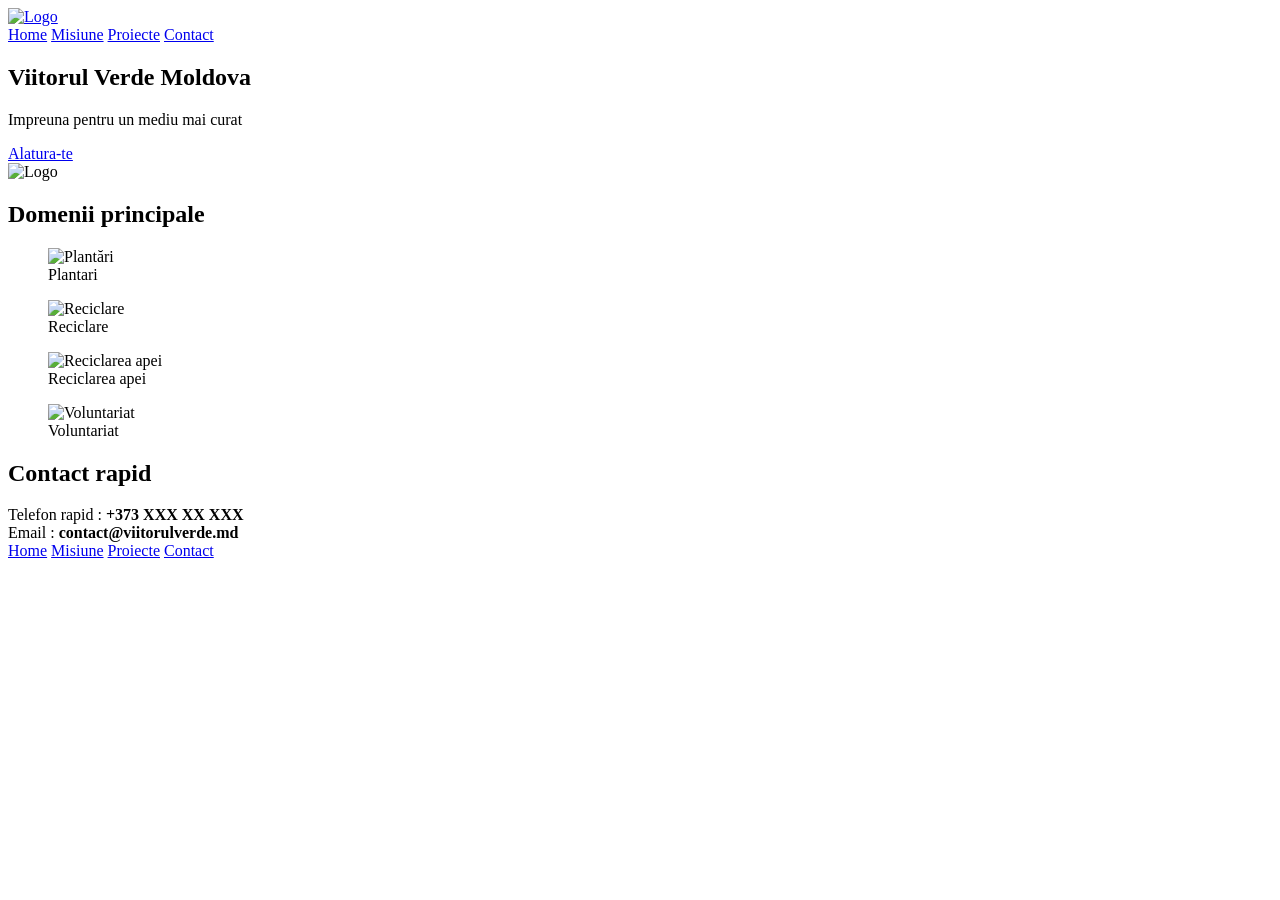
==== index.html @ b222332b "Add files via upload" ====
<!DOCTYPE html>
<html lang="ro">

<head>
    <meta charset="UTF-8">
    <meta name="viewport" content="width=device-width, initial-scale=1.0">
    <title>Viitorul Verde Moldova</title>
    <link rel="stylesheet" href="../css/style.css">
</head>

<body>

    <header class="site-header">
        <div class="container header-inner">
            <div class="logo">
                <a href="index.html"><img src="assets/images/logo.png" alt="Logo" /></a>
            </div>

            <nav class="main-nav">
                <a href="index.html" class="active">Home</a>
                <a href="misiune.html">Misiune</a>
                <a href="proiecte.html">Proiecte</a>
                <a href="contact.html">Contact</a>
            </nav>
        </div>
    </header>

    <main>

        <section class="hero container">
            <div class="hero-text">
                <h1>Viitorul Verde Moldova</h1>
                <p>Impreuna pentru un mediu mai curat</p>
                <a class="btn-cta" href="voluntariat.html">Alatura-te</a>
            </div>

            <div class="hero-logo">
                <div class="hero-image-circle">
                    <img src="assets/images/logo.png" alt="Logo">
                </div>
            </div>
        </section>

        <section class="domenii container">
            <h2>Domenii principale</h2>

            <div class="galerie">
                <figure>
                    <img src="assets/Images/Assets/Plantari.jpg" alt="Plantări">
                    <figcaption>Plantari</figcaption>
                </figure>
                <figure>
                    <img src="assets/Images/Assets/Reciclare.jpg" alt="Reciclare">
                    <figcaption>Reciclare</figcaption>
                </figure>
                <figure>
                    <img src="assets/Images/Assets/Reciclarea apei.jpg" alt="Reciclarea apei">
                    <figcaption>Reciclarea apei</figcaption>
                </figure>
                <figure>
                    <img src="assets/Images/Assets/Poza2.jpg" alt="Voluntariat">
                    <figcaption>Voluntariat</figcaption>
                </figure>
            </div>
        </section>

        <section class="contact-rapid container">
            <h2>Contact rapid</h2>

            <div class="contact-box">
                <div class="contact-item">Telefon rapid : <strong>+373 XXX XX XXX</strong></div>
                <div class="contact-item">Email : <strong>contact@viitorulverde.md</strong></div>
            </div>
        </section>

    </main>

    <footer class="site-footer">
        <div class="container footer-inner">
            <nav class="footer-nav">
                <a href="index.html">Home</a>
                <a href="misiune.html">Misiune</a>
                <a href="proiecte.html">Proiecte</a>
                <a href="contact.html">Contact</a>
            </nav>
        </div>
    </footer>

</body>

</html>
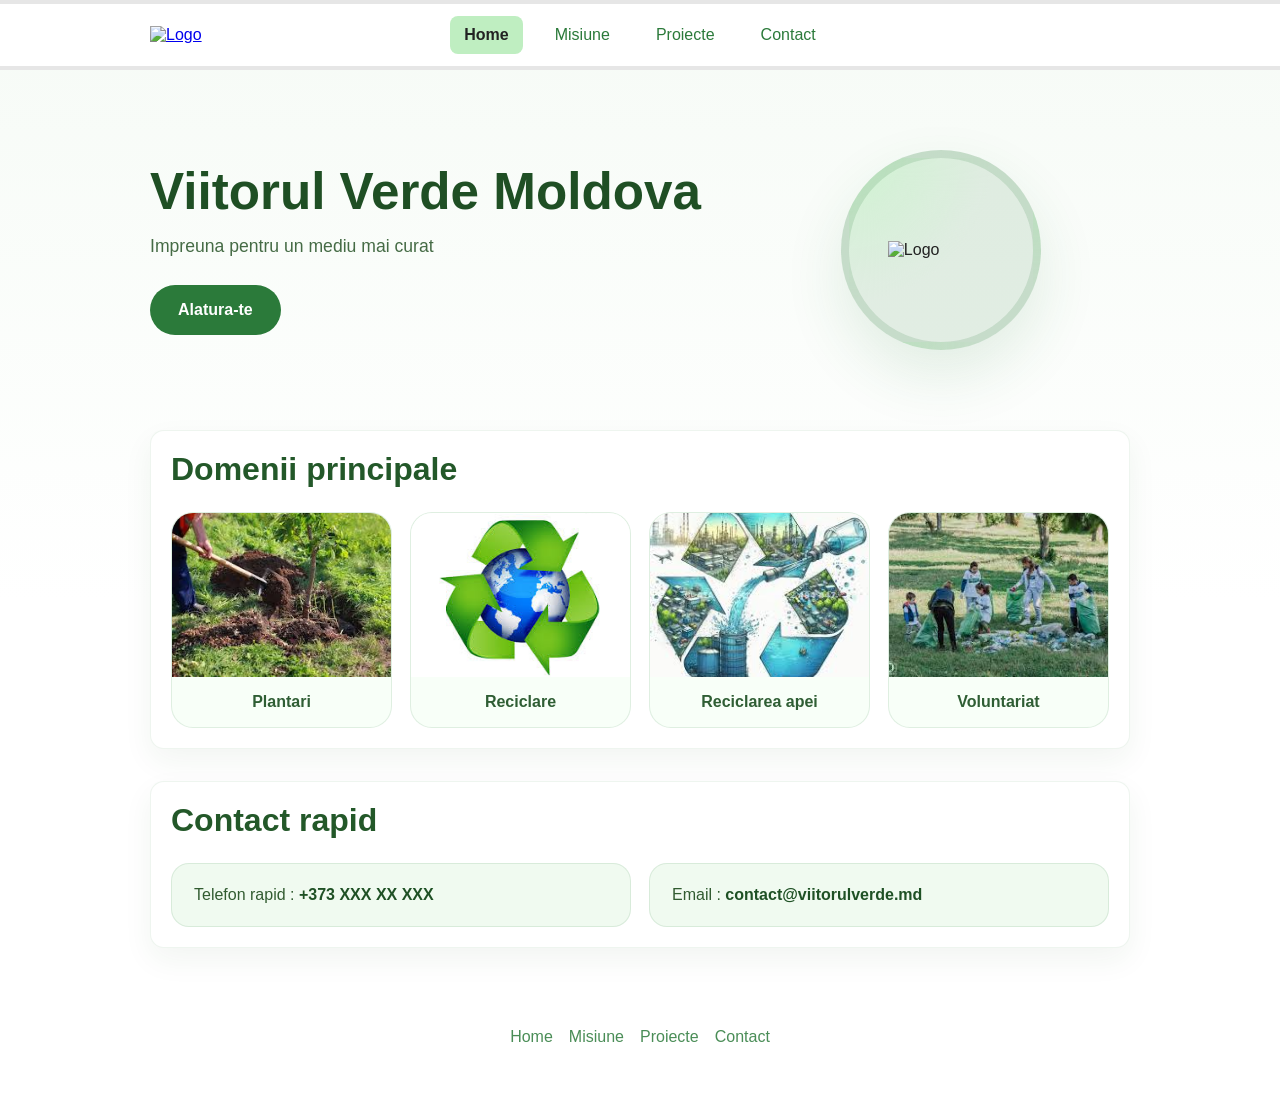
==== commit 11877248: "Add files via upload" ====
--- a/index.html
+++ b/index.html
@@ -5,7 +5,7 @@
     <meta charset="UTF-8">
     <meta name="viewport" content="width=device-width, initial-scale=1.0">
     <title>Viitorul Verde Moldova</title>
-    <link rel="stylesheet" href="../css/style.css">
+    <link rel="stylesheet" href="css/style.css">
 </head>
 
 <body>
@@ -13,14 +13,14 @@
     <header class="site-header">
         <div class="container header-inner">
             <div class="logo">
-                <a href="index.html"><img src="assets/images/logo.png" alt="Logo" /></a>
+                <a href="pages/index.html"><img src="pages/assets/images/logo.png" alt="Logo" /></a>
             </div>
 
             <nav class="main-nav">
-                <a href="index.html" class="active">Home</a>
-                <a href="misiune.html">Misiune</a>
-                <a href="proiecte.html">Proiecte</a>
-                <a href="contact.html">Contact</a>
+                <a href="pages/index.html" class="active">Home</a>
+                <a href="pages/misiune.html">Misiune</a>
+                <a href="pages/proiecte.html">Proiecte</a>
+                <a href="pages/contact.html">Contact</a>
             </nav>
         </div>
     </header>
@@ -31,12 +31,12 @@
             <div class="hero-text">
                 <h1>Viitorul Verde Moldova</h1>
                 <p>Impreuna pentru un mediu mai curat</p>
-                <a class="btn-cta" href="voluntariat.html">Alatura-te</a>
+                <a class="btn-cta" href="pages/voluntariat.html">Alatura-te</a>
             </div>
 
             <div class="hero-logo">
                 <div class="hero-image-circle">
-                    <img src="assets/images/logo.png" alt="Logo">
+                    <img src="pages/assets/images/logo.png" alt="Logo">
                 </div>
             </div>
         </section>
@@ -46,19 +46,19 @@
 
             <div class="galerie">
                 <figure>
-                    <img src="assets/Images/Assets/Plantari.jpg" alt="Plantări">
+                    <img src="pages/assets/Images/Assets/Plantari.jpg" alt="Plantări">
                     <figcaption>Plantari</figcaption>
                 </figure>
                 <figure>
-                    <img src="assets/Images/Assets/Reciclare.jpg" alt="Reciclare">
+                    <img src="pages/assets/Images/Assets/Reciclare.jpg" alt="Reciclare">
                     <figcaption>Reciclare</figcaption>
                 </figure>
                 <figure>
-                    <img src="assets/Images/Assets/Reciclarea apei.jpg" alt="Reciclarea apei">
+                    <img src="pages/assets/Images/Assets/Reciclarea apei.jpg" alt="Reciclarea apei">
                     <figcaption>Reciclarea apei</figcaption>
                 </figure>
                 <figure>
-                    <img src="assets/Images/Assets/Poza2.jpg" alt="Voluntariat">
+                    <img src="pages/assets/Images/Assets/Poza2.jpg" alt="Voluntariat">
                     <figcaption>Voluntariat</figcaption>
                 </figure>
             </div>
@@ -78,10 +78,10 @@
     <footer class="site-footer">
         <div class="container footer-inner">
             <nav class="footer-nav">
-                <a href="index.html">Home</a>
-                <a href="misiune.html">Misiune</a>
-                <a href="proiecte.html">Proiecte</a>
-                <a href="contact.html">Contact</a>
+                <a href="pages/index.html">Home</a>
+                <a href="pages/misiune.html">Misiune</a>
+                <a href="pages/proiecte.html">Proiecte</a>
+                <a href="pages/contact.html">Contact</a>
             </nav>
         </div>
     </footer>
--- a/css/style.css
+++ b/css/style.css
@@ -0,0 +1,745 @@
+:root {
+    --color-primary: #2b7a3a;
+    --color-secondary: #bfeec1;
+    --font-main: Arial, Helvetica, sans-serif;
+    --color-text: #222;
+    --color-muted: #666;
+    --color-border: #e6e6e6;
+    --color-bg: #fff;
+}
+* {
+    box-sizing: border-box;
+    margin: 0;
+    padding: 0;
+}
+
+body {
+    font-family: var(--font-main);
+    color: var(--color-text);
+    min-height: 100vh;
+    background: linear-gradient(180deg, #f6fbf6 0%, #ffffff 55%);
+}
+.container {
+    max-width: 980px;
+    margin: 0 auto;
+    padding: 20px;
+}
+.page-title {
+    text-align: center;
+    padding: 56px 0 28px;
+}
+.page-title h1 {
+    color: var(--color-primary);
+    font-size: clamp(2rem, 3.2vw, 3.2rem);
+    line-height: 1.02;
+    margin-bottom: 8px;
+}
+.page-title .lead {
+    color: var(--color-muted);
+    font-size: 1.05rem;
+}
+.volunteer-grid {
+    display: grid;
+    grid-template-columns: 1.05fr 0.95fr;
+    gap: 28px;
+    padding: 42px 0 72px;
+    align-items: start;
+}
+.benefits-box,
+.form-box {
+    background: rgba(255, 255, 255, 0.95);
+    border: 1px solid rgba(43, 122, 58, 0.14);
+    border-radius: 24px;
+    box-shadow: 0 24px 48px rgba(43, 122, 58, 0.08);
+    padding: 32px;
+}
+.benefits-box {
+    position: relative;
+}
+.benefits-box::before {
+    content: '';
+    position: absolute;
+    inset: 0;
+    border-radius: 24px;
+    background: radial-gradient(circle at top left, rgba(190, 238, 193, 0.32), transparent 45%);
+    pointer-events: none;
+}
+.benefits-box h2,
+.form-box h2 {
+    margin-bottom: 22px;
+    color: var(--color-primary);
+    font-size: 2rem;
+}
+.benefits-box ul {
+    list-style: none;
+    display: grid;
+    gap: 16px;
+}
+.benefits-box li {
+    background: #f6fcf7;
+    border: 1px solid rgba(43, 122, 58, 0.12);
+    border-radius: 16px;
+    padding: 16px 18px;
+}
+.benefits-box label {
+    display: flex;
+    align-items: center;
+    gap: 14px;
+    font-size: 1rem;
+    color: #274b30;
+    cursor: pointer;
+}
+.benefits-box input[type="radio"] {
+    accent-color: var(--color-primary);
+    width: 1.05rem;
+    height: 1.05rem;
+}
+.volunteer-form {
+    display: grid;
+    gap: 18px;
+}
+.volunteer-form label {
+    display: grid;
+    gap: 8px;
+    font-weight: 600;
+    color: #2d542e;
+    font-size: 0.98rem;
+}
+.volunteer-form input[type="text"],
+.volunteer-form input[type="tel"],
+.volunteer-form input[type="email"] {
+    width: 100%;
+    padding: 14px 16px;
+    border: 1px solid rgba(43, 122, 58, 0.2);
+    border-radius: 14px;
+    background: #f8fff8;
+    color: var(--color-text);
+    transition: border-color 0.2s ease, box-shadow 0.2s ease;
+}
+.volunteer-form input[type="text"]:focus,
+.volunteer-form input[type="tel"]:focus,
+.volunteer-form input[type="email"]:focus {
+    border-color: var(--color-primary);
+    outline: none;
+    box-shadow: 0 0 0 4px rgba(190, 238, 193, 0.35);
+}
+.checkbox-group {
+    display: grid;
+    grid-template-columns: repeat(2, minmax(0, 1fr));
+    gap: 14px;
+    margin-top: 8px;
+}
+.checkbox-group label {
+    display: flex;
+    align-items: center;
+    gap: 12px;
+    padding: 14px 16px;
+    border: 1px solid rgba(43, 122, 58, 0.14);
+    border-radius: 14px;
+    background: #f9fff9;
+    cursor: pointer;
+}
+.checkbox-group input[type="checkbox"] {
+    accent-color: var(--color-primary);
+    width: 1rem;
+    height: 1rem;
+}
+.volunteer-form .btn-submit {
+    width: fit-content;
+    background: var(--color-primary);
+    color: #fff;
+    border: none;
+    border-radius: 999px;
+    padding: 16px 32px;
+    font-size: 1rem;
+    font-weight: 700;
+    cursor: pointer;
+    transition: transform 0.2s ease, box-shadow 0.2s ease, background 0.2s ease;
+    justify-self: center;
+}
+.volunteer-form .btn-submit:hover {
+    transform: translateY(-2px);
+    box-shadow: 0 18px 32px rgba(43, 122, 58, 0.18);
+    background: #24682d;
+}
+.timeline-section {
+    padding: 28px 0 64px;
+}
+@media (max-width: 900px) {
+    .volunteer-grid {
+        grid-template-columns: 1fr;
+    }
+    .checkbox-group {
+        grid-template-columns: 1fr;
+    }
+}
+.timeline {
+    position: relative;
+    list-style: none;
+    padding: 12px 0 0 0;
+    margin: 0;
+}
+.timeline::before {
+    content: '';
+    position: absolute;
+    left: 34px;
+    top: 8px;
+    bottom: 8px;
+    width: 6px;
+    background: linear-gradient(180deg, var(--color-secondary), var(--color-primary));
+    border-radius: 6px;
+    opacity: 0.95;
+}
+.timeline-item {
+    position: relative;
+    padding: 18px 18px 18px 96px;
+    margin: 18px 0;
+    background: #fff;
+    border-radius: 12px;
+    border: 1px solid var(--color-border);
+    box-shadow: 0 10px 28px rgba(32,93,33,0.06);
+    transition: transform 0.28s ease, box-shadow 0.28s ease;
+}
+.timeline-item:hover {
+    transform: translateY(-6px);
+    box-shadow: 0 22px 48px rgba(32,93,33,0.09);
+}
+.timeline-item .dot {
+    position: absolute;
+    left: 18px;
+    top: 18px;
+    width: 36px;
+    height: 36px;
+    border-radius: 50%;
+    background: var(--color-primary);
+    display: grid;
+    place-items: center;
+    color: #fff;
+    font-weight: 700;
+    box-shadow: 0 8px 20px rgba(43,122,58,0.14);
+}
+.timeline-item .content {
+    color: var(--color-text);
+    font-size: 1rem;
+}
+.timeline-item strong {
+    display: block;
+    color: #17431a;
+    font-size: 1.05rem;
+    margin-bottom: 6px;
+}
+.site-header {
+    border: 4px solid var(--color-border);
+    border-left: 0;
+    border-right: 0;
+    background: var(--color-bg);
+}
+.header-inner {
+    display: flex;
+    align-items: center;
+    justify-content: center;
+    gap: 24px;
+    padding: 12px 0;
+    flex-wrap: wrap;
+    position: relative;
+}
+.logo {
+    position: absolute;
+    left: 0;
+}
+.logo img {
+    height: 56px;
+}
+.main-nav {
+    display: flex;
+    justify-content: center;
+    gap: 18px;
+}
+.main-nav a {
+    color: var(--color-primary);
+    text-decoration: none;
+    padding: 10px 14px;
+    border-radius: 8px;
+    transition: background 0.25s ease, color 0.25s ease;
+}
+.main-nav a:hover,
+.main-nav a.active {
+    background: var(--color-secondary);
+    color: var(--color-text);
+}
+.main-nav a.active {
+    font-weight: 700;
+}
+body {
+    min-height: 100vh;
+    background: linear-gradient(180deg, #f6fbf6 0%, #ffffff 55%);
+}
+.hero {
+    display: grid;
+    grid-template-columns: 1.2fr 0.8fr;
+    align-items: center;
+    gap: 36px;
+    padding: 80px 0;
+}
+.hero-text h1 {
+    font-size: clamp(2.8rem, 4vw, 4.2rem);
+    line-height: 1.05;
+    margin-bottom: 18px;
+    color: #1f4f24;
+}
+.hero-text p {
+    max-width: 580px;
+    font-size: 1.1rem;
+    color: #456b45;
+    margin-bottom: 28px;
+}
+.btn-cta {
+    display: inline-block;
+    background: var(--color-primary);
+    color: #fff;
+    text-decoration: none;
+    padding: 16px 28px;
+    border-radius: 999px;
+    font-weight: 700;
+    transition: transform 0.25s ease, box-shadow 0.25s ease;
+}
+.btn-cta:hover {
+    transform: translateY(-2px);
+    box-shadow: 0 18px 30px rgba(43, 122, 58, 0.16);
+}
+.hero-logo {
+    display: flex;
+    justify-content: center;
+}
+.hero-image-circle {
+    width: min(200px, 100%);
+    aspect-ratio: 1 / 1;
+    border-radius: 50%;
+    background: radial-gradient(circle at top left, rgba(190, 238, 193, 0.7), rgba(43, 122, 58, 0.12) 55%);
+    border: 8px solid rgba(43, 122, 58, 0.15);
+    display: grid;
+    place-items: center;
+    box-shadow: 0 26px 60px rgba(43, 122, 58, 0.12);
+}
+.hero-image-circle img {
+    width: 58%;
+    height: auto;
+}
+.domenii,
+.contact-rapid {
+    background: #ffffff;
+    border-radius: 26px;
+    box-shadow: 0 20px 45px rgba(32, 93, 33, 0.08);
+    padding: 44px 38px;
+    margin-bottom: 32px;
+}
+.domenii h2,
+.contact-rapid h2 {
+    margin-bottom: 24px;
+    color: #235829;
+    font-size: 2rem;
+}
+.galerie {
+    display: grid;
+    grid-template-columns: repeat(4, minmax(0, 1fr));
+    gap: 22px;
+}
+.galerie figure {
+    overflow: hidden;
+    border-radius: 22px;
+    background: #f8fff8;
+    border: 1px solid rgba(43, 122, 58, 0.12);
+    transition: transform 0.3s ease, box-shadow 0.3s ease;
+}
+.galerie figure:hover {
+    transform: translateY(-6px);
+    box-shadow: 0 20px 40px rgba(43, 122, 58, 0.14);
+}
+.galerie img {
+    width: 100%;
+    display: block;
+    aspect-ratio: 4 / 3;
+    object-fit: cover;
+}
+.galerie figcaption {
+    padding: 16px;
+    text-align: center;
+    color: #2f5e34;
+    font-weight: 600;
+}
+.contact-box {
+    display: grid;
+    grid-template-columns: repeat(2, minmax(0, 1fr));
+    gap: 18px;
+}
+.contact-item {
+    background: #f0faf0;
+    border: 1px solid rgba(43, 122, 58, 0.12);
+    border-radius: 18px;
+    padding: 22px;
+    color: #315b30;
+    font-size: 1rem;
+}
+.contact-item strong {
+    color: #1f5125;
+}
+.site-footer {
+    padding: 28px 0;
+    margin-top: 12px;
+}
+.footer-inner {
+    display: flex;
+    align-items: center;
+    justify-content: center;
+    gap: 16px;
+    flex-wrap: wrap;
+    text-align: center;
+}
+.site-footer p {
+    color: #5d7e5d;
+}
+.footer-nav {
+    display: flex;
+    flex-wrap: wrap;
+    gap: 16px;
+}
+.footer-nav a {
+    color: #2b7a3a;
+    text-decoration: none;
+    opacity: 0.85;
+    transition: opacity 0.25s ease;
+}
+.footer-nav a:hover {
+    opacity: 1;
+}
+@media (max-width: 900px) {
+    .hero {
+        grid-template-columns: 1fr;
+        text-align: center;
+    }
+
+    .hero-logo {
+        order: -1;
+    }
+
+    .main-nav {
+        position: static;
+        transform: none;
+        justify-content: center;
+        margin-top: 18px;
+        flex-wrap: wrap;
+    }
+}
+@media (max-width: 720px) {
+    .container {
+        padding: 20px;
+    }
+
+    .galerie {
+        grid-template-columns: repeat(2, minmax(0, 1fr));
+    }
+
+    .contact-box {
+        grid-template-columns: 1fr;
+    }
+
+    .timeline::before {
+        left: 22px;
+    }
+    .timeline-item {
+        padding-left: 76px;
+    }
+    .timeline-item .dot {
+        left: 10px;
+        width: 30px;
+        height: 30px;
+        font-size: 0.9rem;
+    }
+}
+@media (max-width: 520px) {
+    .hero-text h1 {
+        font-size: 2.6rem;
+    }
+
+    .btn-cta {
+        width: 100%;
+        text-align: center;
+    }
+}
+.secondary-page .card,
+.map-card,
+.form-card,
+.domenii,
+.contact-rapid {
+    background: #ffffff;
+    border-radius: 14px;
+    padding: 20px;
+    border: 1px solid rgba(43,122,58,0.08);
+    box-shadow: 0 12px 30px rgba(32,93,33,0.06);
+    transition: transform 0.22s ease, box-shadow 0.22s ease;
+}
+.secondary-page .card:hover,
+.map-card:hover,
+.form-card:hover,
+.domenii:hover,
+.contact-rapid:hover {
+    transform: translateY(-6px);
+    box-shadow: 0 30px 60px rgba(32,93,33,0.10);
+}
+.contact-form label {
+    display: block;
+    margin-bottom: 14px;
+    color: var(--color-text);
+    font-weight: 600;
+}
+.contact-form input[type="text"],
+.contact-form input[type="tel"],
+.contact-form input[type="email"],
+.contact-form textarea {
+    width: 100%;
+    padding: 12px 14px;
+    border-radius: 14px;
+    border: 1px solid rgba(43, 122, 58, 0.2);
+    background: #f8fff8;
+    box-shadow: inset 0 1px 0 rgba(255,255,255,0.7);
+    transition: border-color 0.18s ease, box-shadow 0.18s ease, transform 0.12s ease;
+    font-size: 0.98rem;
+    color: var(--color-text);
+}
+.contact-form textarea { min-height: 160px; resize: vertical; }
+.contact-form input:focus,
+.contact-form textarea:focus {
+    outline: none;
+    border-color: var(--color-primary);
+    box-shadow: 0 6px 22px rgba(43,122,58,0.16);
+}
+.contact-form input:valid,
+.contact-form textarea:valid {
+    border-color: #2fa44f;
+}
+.contact-page {
+    padding: 60px 0 84px;
+}
+.contact-grid {
+    display: grid;
+    grid-template-columns: minmax(280px, 1.2fr) minmax(280px, 0.8fr);
+    gap: 30px;
+    align-items: stretch;
+    margin-top: 24px;
+}
+.map-card,
+.form-card {
+    min-height: 100%;
+    background: #ffffff;
+    border-radius: 22px;
+    padding: 28px;
+    border: 1px solid rgba(43,122,58,0.14);
+    box-shadow: 0 18px 40px rgba(32,93,33,0.08);
+    transition: transform 0.22s ease, box-shadow 0.22s ease;
+}
+.map-card:hover,
+.form-card:hover {
+    transform: translateY(-3px);
+    box-shadow: 0 26px 55px rgba(32,93,33,0.1);
+}
+.map-card {
+    display: grid;
+    align-items: center;
+    justify-items: center;
+}
+.map-placeholder {
+    width: 100%;
+    min-height: 400px;
+    border-radius: 18px;
+    background: #f6fbf6;
+    overflow: hidden;
+    border: none;
+}
+.map-placeholder iframe {
+    width: 100%;
+    height: 100%;
+    min-height: 400px;
+    border: 0;
+    display: block;
+}
+.form-card h2 {
+    font-size: clamp(1.8rem, 2.3vw, 2.4rem);
+    margin-bottom: 20px;
+}
+.contact-form label {
+    display: block;
+    margin-bottom: 16px;
+    color: var(--color-text);
+    font-weight: 600;
+}
+.contact-form input[type="text"],
+.contact-form input[type="tel"],
+.contact-form textarea {
+    width: 100%;
+    padding: 14px 16px;
+    border-radius: 14px;
+    border: 1px solid var(--color-border);
+    background: #fbfffb;
+    transition: border-color 0.18s ease, box-shadow 0.18s ease, transform 0.12s ease;
+    font-size: 1rem;
+    color: var(--color-text);
+}
+.contact-form input::placeholder,
+.contact-form textarea::placeholder {
+    color: rgba(34,34,34,0.55);
+}
+.btn-submit {
+    display: inline-flex;
+    align-items: center;
+    justify-content: center;
+    min-width: 160px;
+    background: var(--color-primary);
+    color: #fff;
+    padding: 14px 22px;
+    border-radius: 14px;
+    border: none;
+    cursor: pointer;
+    font-weight: 700;
+    letter-spacing: 0.02em;
+    transition: transform 0.16s ease, box-shadow 0.16s ease, opacity 0.12s ease;
+}
+.btn-submit:hover {
+    transform: translateY(-3px);
+    box-shadow: 0 14px 34px rgba(43,122,58,0.16);
+}
+.btn-submit:focus {
+    outline: none;
+    box-shadow: 0 0 0 4px rgba(43,122,58,0.12);
+}
+.contact-links {
+    display: flex;
+    gap: 12px;
+    margin-top: 24px;
+    flex-wrap: wrap;
+    justify-content: center;
+}
+.contact-links span {
+    background: #f6fff6;
+    border: 1px solid rgba(43,122,58,0.12);
+    color: var(--color-primary);
+    padding: 10px 16px;
+    border-radius: 999px;
+    font-weight: 600;
+    box-shadow: 0 10px 24px rgba(43,122,58,0.08);
+}
+@media (max-width: 900px) {
+    .contact-grid {
+        grid-template-columns: 1fr;
+    }
+    .contact-page {
+        padding-top: 40px;
+    }
+}
+@media (max-width: 620px) {
+    .map-placeholder {
+        min-height: 320px;
+    }
+    .btn-submit {
+        width: 100%;
+    }
+}
+.data-table {
+    width: 100%;
+    border-collapse: collapse;
+    margin-top: 12px;
+    background: #fff;
+    border-radius: 8px;
+    overflow: hidden;
+}
+.data-table th,
+.data-table td {
+    padding: 12px 14px;
+    text-align: left;
+    border-bottom: 1px solid var(--color-border);
+}
+.data-table thead th {
+    background: linear-gradient(180deg, rgba(191,238,193,0.95), rgba(43,122,58,0.06));
+    color: #163e21;
+    font-weight: 700;
+}
+.data-table tbody tr:nth-child(even) {
+    background: rgba(191,238,193,0.18);
+}
+.data-table tbody tr:hover {
+    background: rgba(43,122,58,0.06);
+}
+.galerie {
+    display: grid;
+    grid-template-columns: repeat(auto-fit, minmax(180px, 1fr));
+    gap: 18px;
+}
+.contact-links {
+    display: flex;
+    gap: 12px;
+    margin-top: 18px;
+    flex-wrap: wrap;
+}
+.contact-links span {
+    background: #f6fff6;
+    border: 1px solid rgba(43,122,58,0.08);
+    color: var(--color-primary);
+    padding: 8px 12px;
+    border-radius: 999px;
+    font-weight: 600;
+}
+.project-grid {
+    display: grid;
+    grid-template-columns: repeat(3, 1fr);
+    gap: 22px;
+    margin: 24px 0 40px;
+}
+.project-card {
+    background: #ffffff;
+    border-radius: 14px;
+    overflow: hidden;
+    border: 1px solid rgba(43,122,58,0.08);
+    box-shadow: 0 14px 30px rgba(32,93,33,0.06);
+    transition: transform 0.22s ease, box-shadow 0.22s ease;
+    text-align: center;
+    display: flex;
+    flex-direction: column;
+    align-items: center;
+}
+.project-card:hover {
+    transform: translateY(-6px);
+    box-shadow: 0 30px 60px rgba(32,93,33,0.10);
+}
+.project-card img {
+    width: 100%;
+    height: 160px;
+    object-fit: cover;
+    display: block;
+}
+.project-card figcaption {
+    padding: 14px 12px 8px;
+    color: #235829;
+    font-weight: 700;
+    font-size: 1.05rem;
+}
+.project-button {
+    display: inline-block;
+    margin: 10px 0 18px;
+    background: var(--color-primary);
+    color: #fff;
+    text-decoration: none;
+    padding: 10px 16px;
+    border-radius: 999px;
+    font-weight: 700;
+    transition: transform 0.18s ease, box-shadow 0.18s ease, opacity 0.12s ease;
+}
+.project-button:hover {
+    transform: translateY(-3px);
+    box-shadow: 0 14px 34px rgba(43,122,58,0.14);
+}
+@media (max-width: 900px) {
+    .project-grid { grid-template-columns: repeat(2, 1fr); }
+}
+@media (max-width: 520px) {
+    .project-grid { grid-template-columns: 1fr; }
+    .project-card img { height: 200px; }
+}
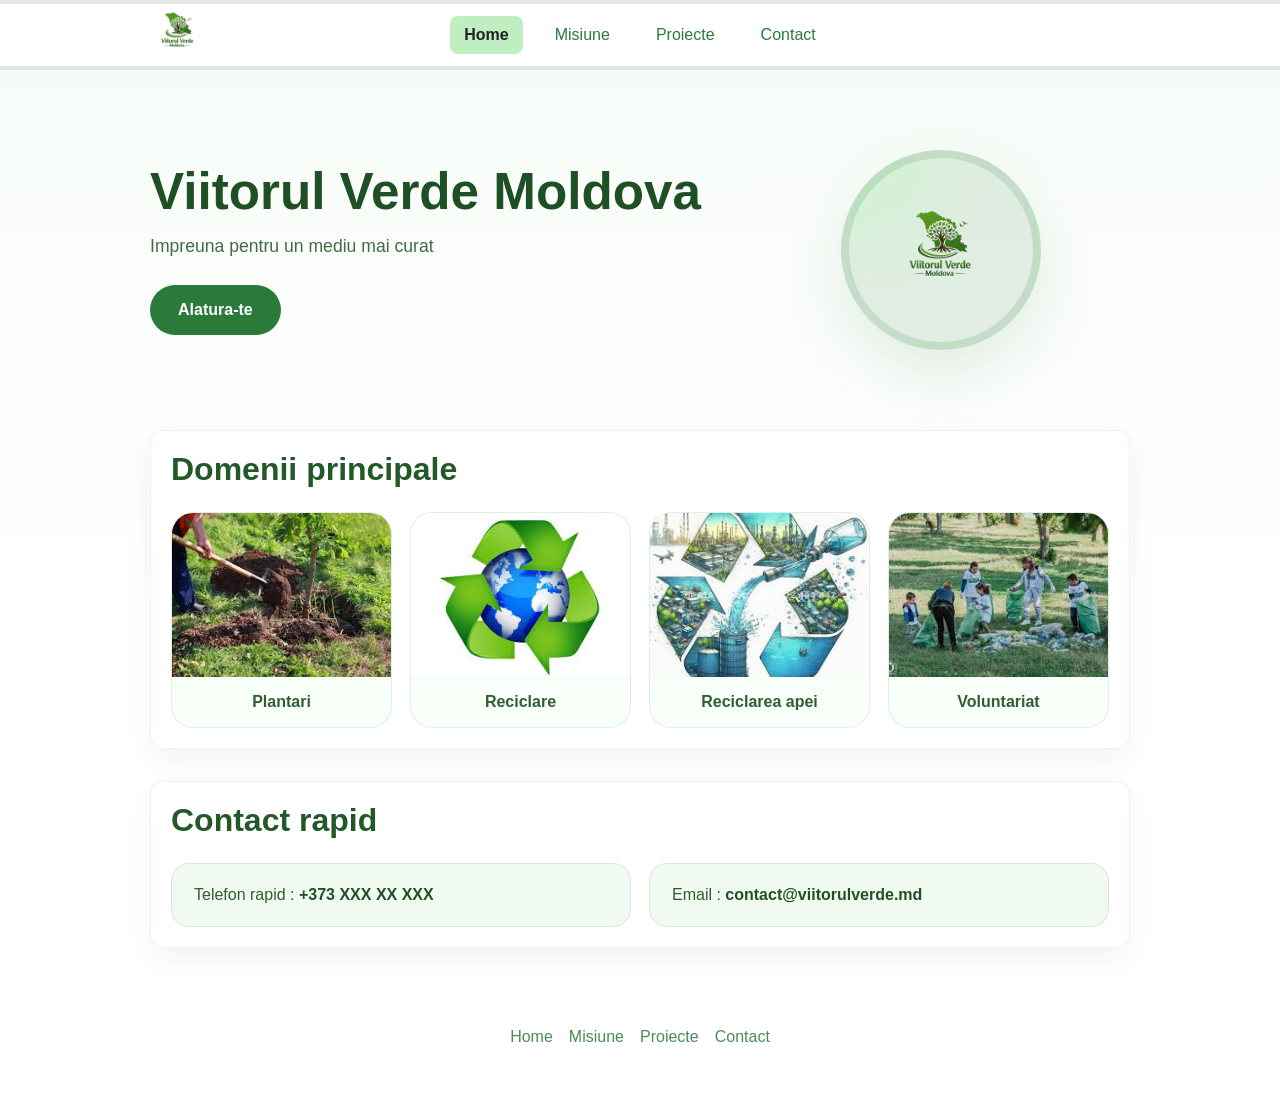
==== commit 0ee85386: "Add files via upload" ====
--- a/index.html
+++ b/index.html
@@ -13,7 +13,7 @@
     <header class="site-header">
         <div class="container header-inner">
             <div class="logo">
-                <a href="pages/index.html"><img src="pages/assets/images/logo.png" alt="Logo" /></a>
+                <a href="pages/index.html"><img src="pages/assets/Images/logo.png" alt="Logo" /></a>
             </div>
 
             <nav class="main-nav">
@@ -36,7 +36,7 @@
 
             <div class="hero-logo">
                 <div class="hero-image-circle">
-                    <img src="pages/assets/images/logo.png" alt="Logo">
+                    <img src="pages/assets/Images/logo.png" alt="Logo">
                 </div>
             </div>
         </section>
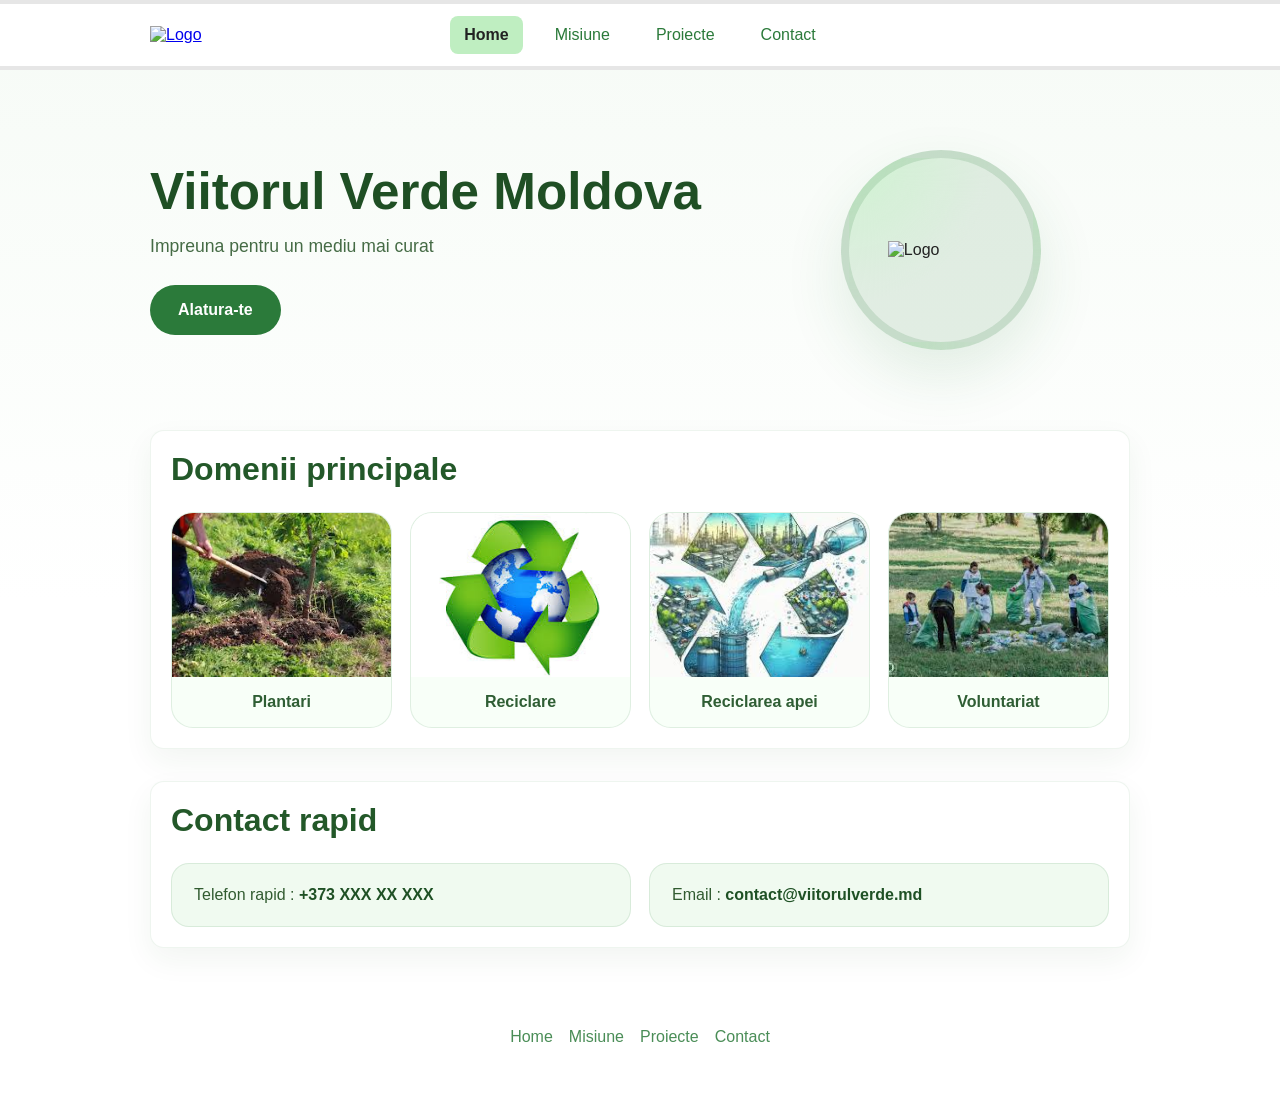
==== commit 593aae31: "Add files via upload" ====
--- a/index.html
+++ b/index.html
@@ -13,7 +13,7 @@
     <header class="site-header">
         <div class="container header-inner">
             <div class="logo">
-                <a href="pages/index.html"><img src="pages/assets/Images/logo.png" alt="Logo" /></a>
+                <a href="pages/index.html"><img src="assets/Images/logo.png" alt="Logo" /></a>
             </div>
 
             <nav class="main-nav">
@@ -36,7 +36,7 @@
 
             <div class="hero-logo">
                 <div class="hero-image-circle">
-                    <img src="pages/assets/Images/logo.png" alt="Logo">
+                    <img src="assets/Images/logo.png" alt="Logo">
                 </div>
             </div>
         </section>
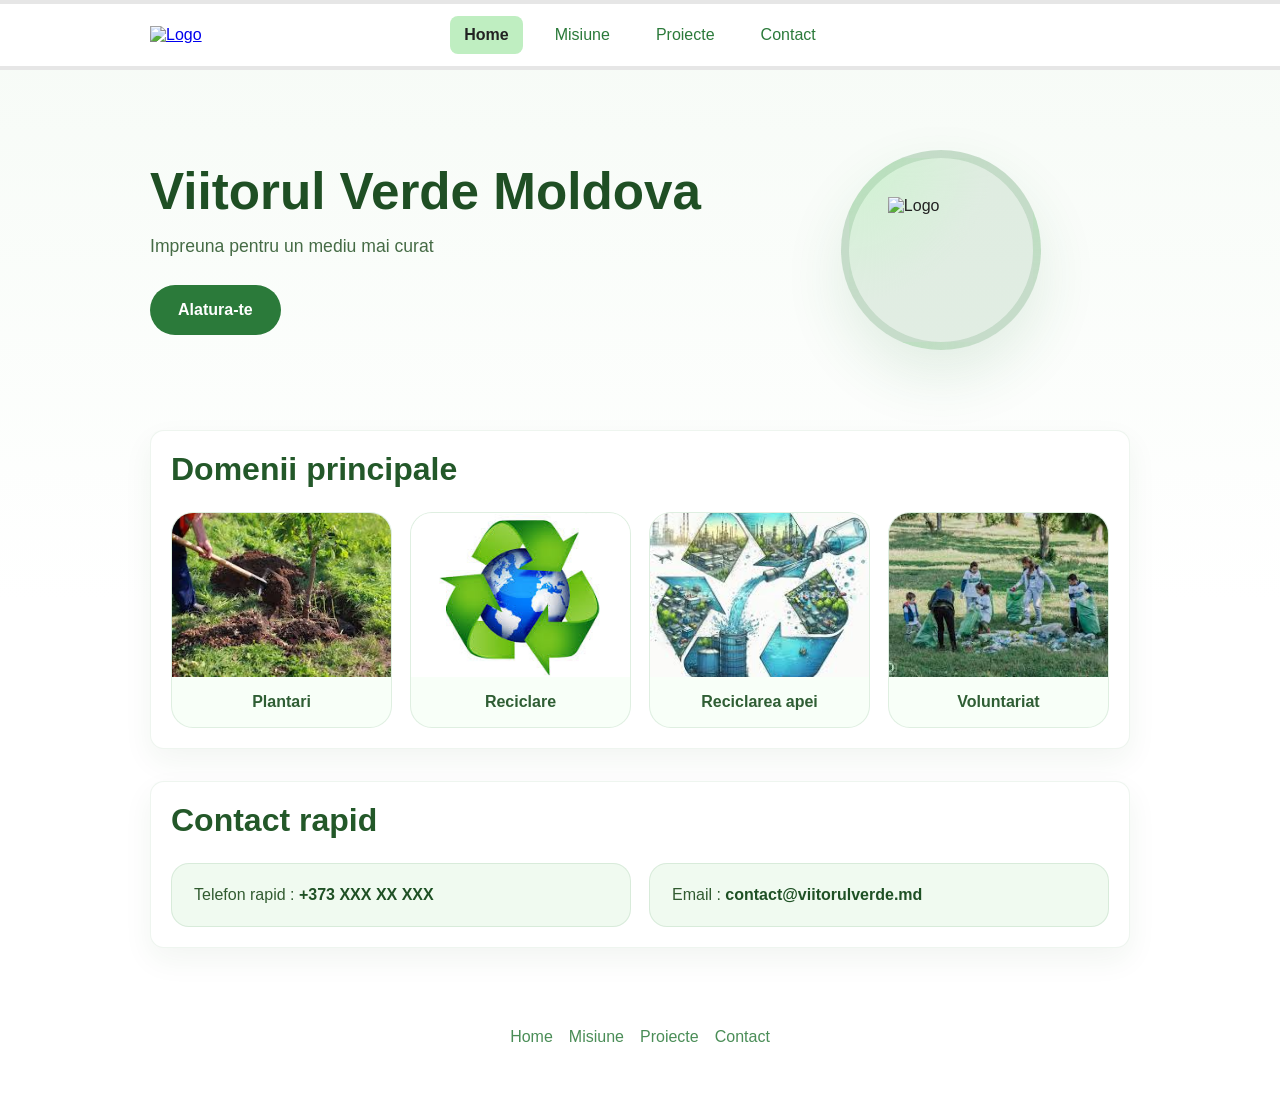
==== commit b8e15681: "Add files via upload" ====
--- a/index.html
+++ b/index.html
@@ -6,6 +6,7 @@
     <meta name="viewport" content="width=device-width, initial-scale=1.0">
     <title>Viitorul Verde Moldova</title>
     <link rel="stylesheet" href="css/style.css">
+    <link rel="preload" as="image" href="assets/Images/logo.png">
 </head>
 
 <body>
@@ -13,7 +14,7 @@
     <header class="site-header">
         <div class="container header-inner">
             <div class="logo">
-                <a href="pages/index.html"><img src="assets/Images/logo.png" alt="Logo" /></a>
+                <a href="pages/index.html"><img src="assets/Images/logo.png" alt="Logo" loading="eager" decoding="async" width="56" height="56"/></a>
             </div>
 
             <nav class="main-nav">
@@ -36,7 +37,7 @@
 
             <div class="hero-logo">
                 <div class="hero-image-circle">
-                    <img src="assets/Images/logo.png" alt="Logo">
+                    <img src="assets/Images/logo.png" alt="Logo" loading="eager" decoding="async" width="120" height="120">
                 </div>
             </div>
         </section>
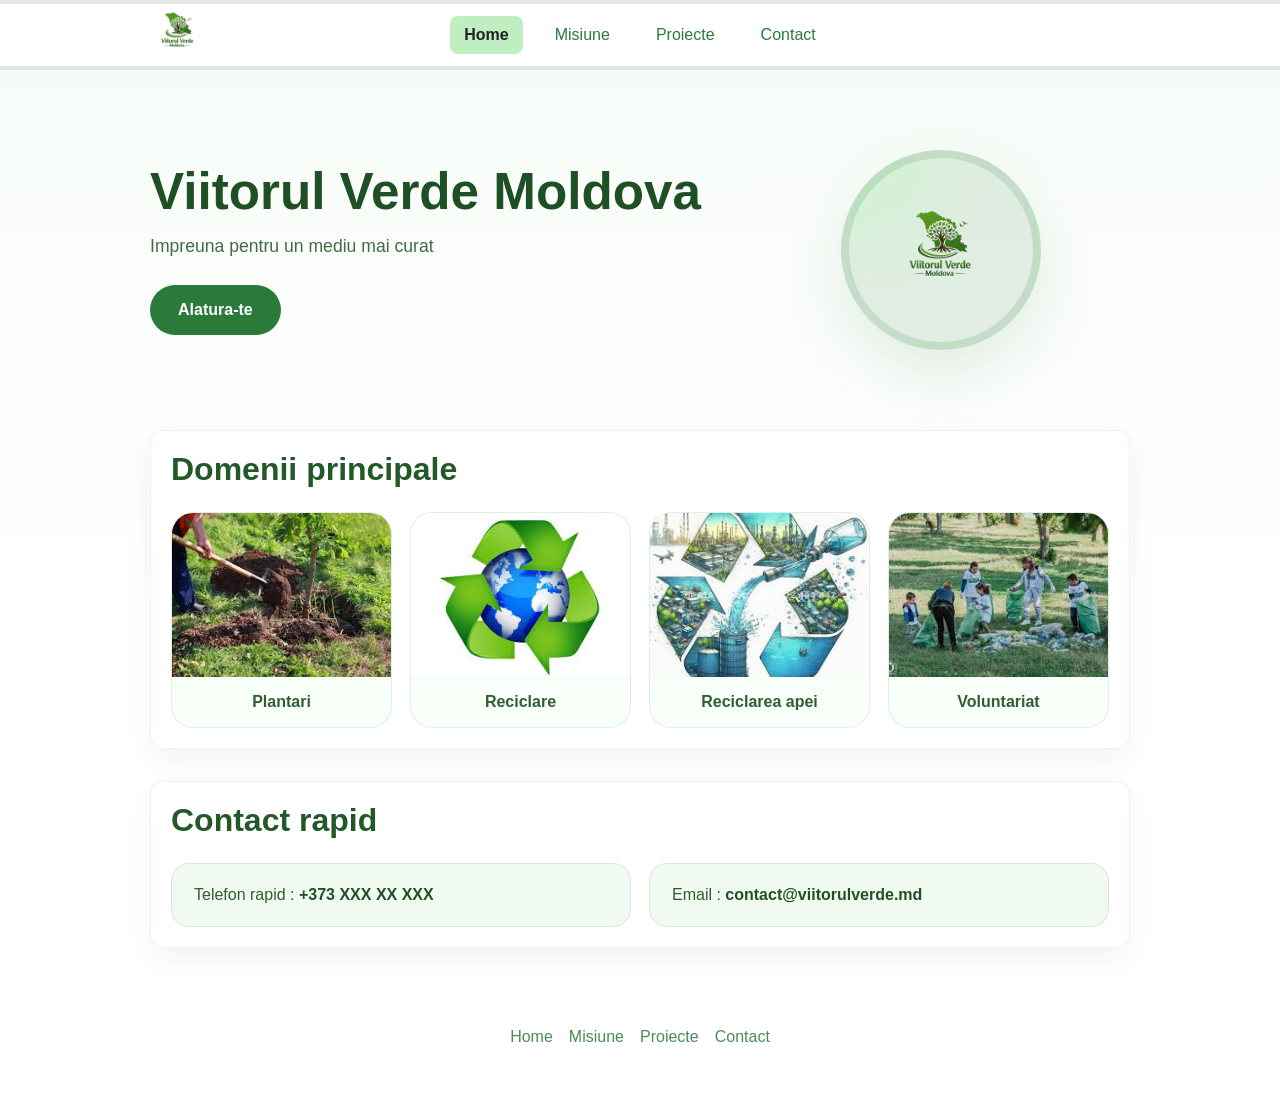
==== commit 373c1153: "Add files via upload" ====
--- a/index.html
+++ b/index.html
@@ -6,7 +6,7 @@
     <meta name="viewport" content="width=device-width, initial-scale=1.0">
     <title>Viitorul Verde Moldova</title>
     <link rel="stylesheet" href="css/style.css">
-    <link rel="preload" as="image" href="assets/Images/logo.png">
+    <link rel="preload" as="image" href="pages/assets/Images/logo.png">
 </head>
 
 <body>
@@ -14,7 +14,7 @@
     <header class="site-header">
         <div class="container header-inner">
             <div class="logo">
-                <a href="pages/index.html"><img src="assets/Images/logo.png" alt="Logo" loading="eager" decoding="async" width="56" height="56"/></a>
+                <a href="pages/index.html"><img src="pages/assets/Images/logo.png" alt="Logo" loading="eager" decoding="async" width="56" height="56"/></a>
             </div>
 
             <nav class="main-nav">
@@ -37,7 +37,7 @@
 
             <div class="hero-logo">
                 <div class="hero-image-circle">
-                    <img src="assets/Images/logo.png" alt="Logo" loading="eager" decoding="async" width="120" height="120">
+                    <img src="pages/assets/Images/logo.png" alt="Logo" loading="eager" decoding="async" width="120" height="120">
                 </div>
             </div>
         </section>
